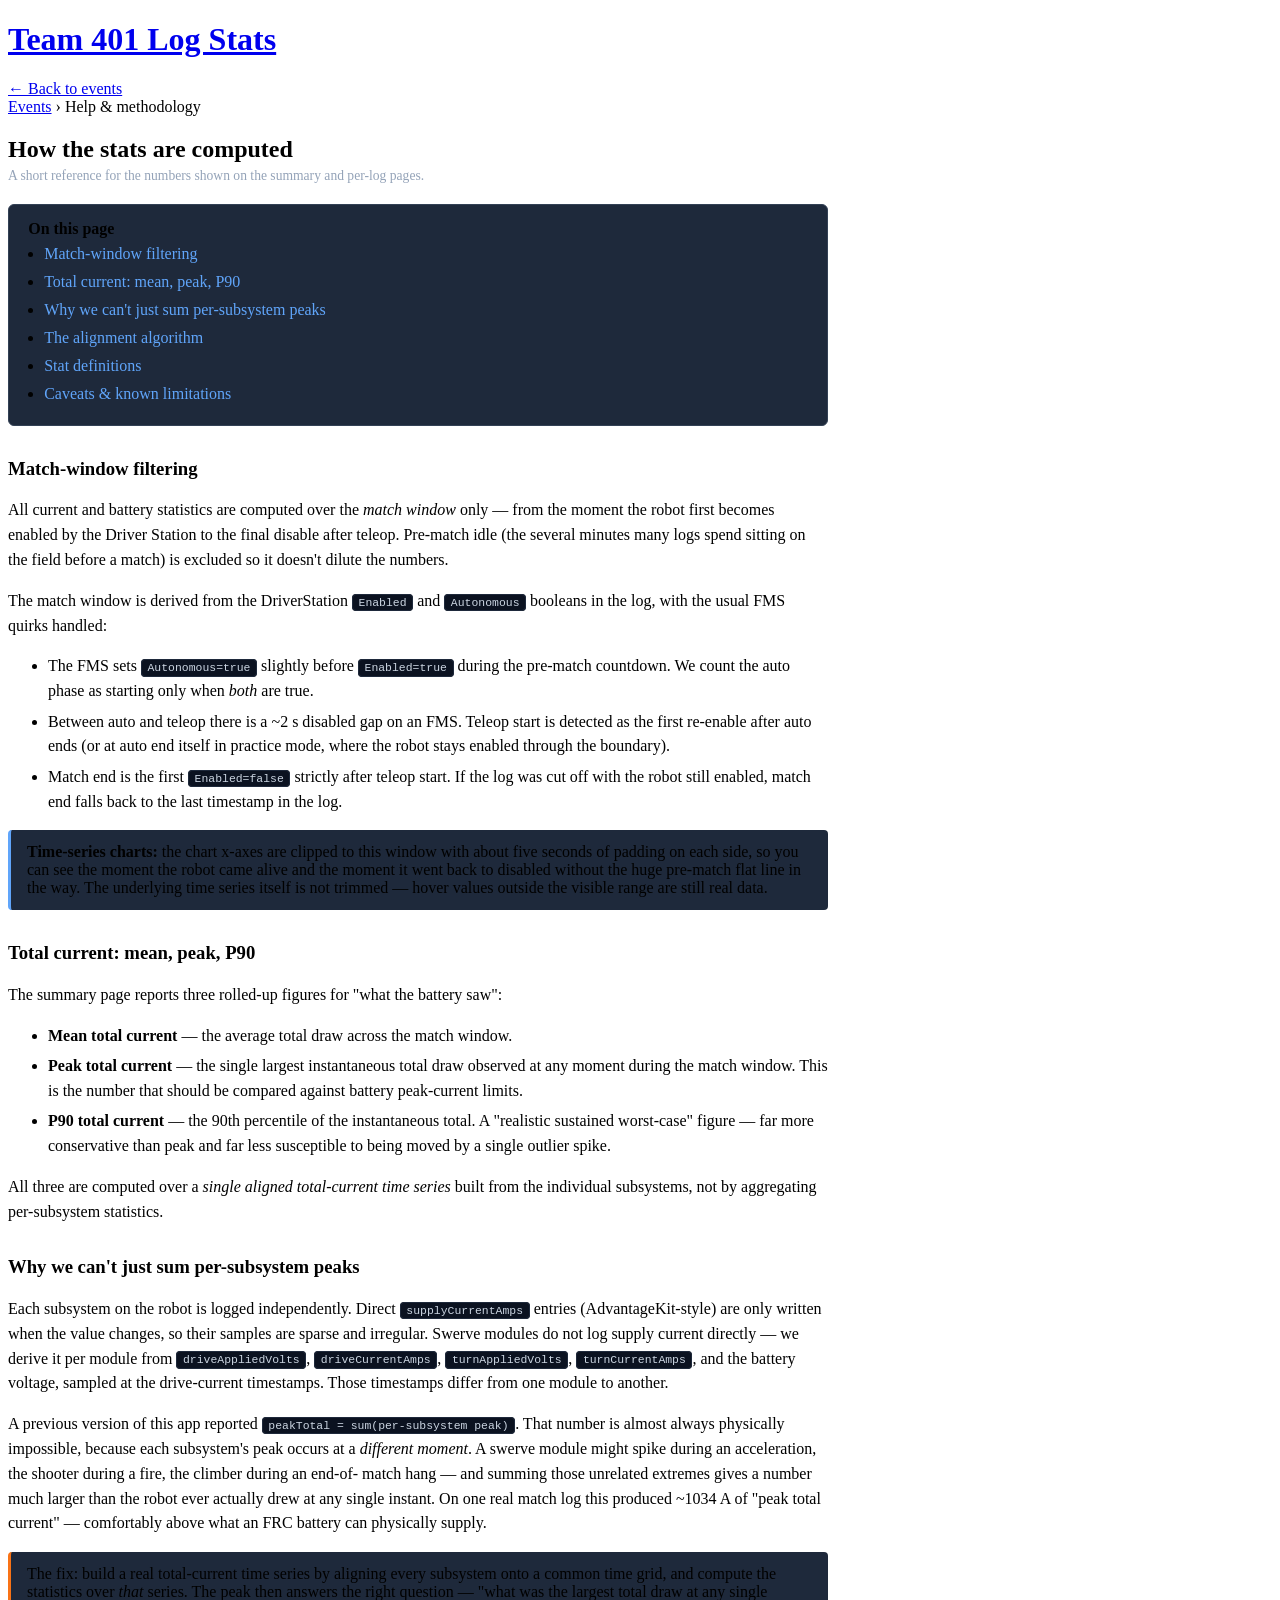
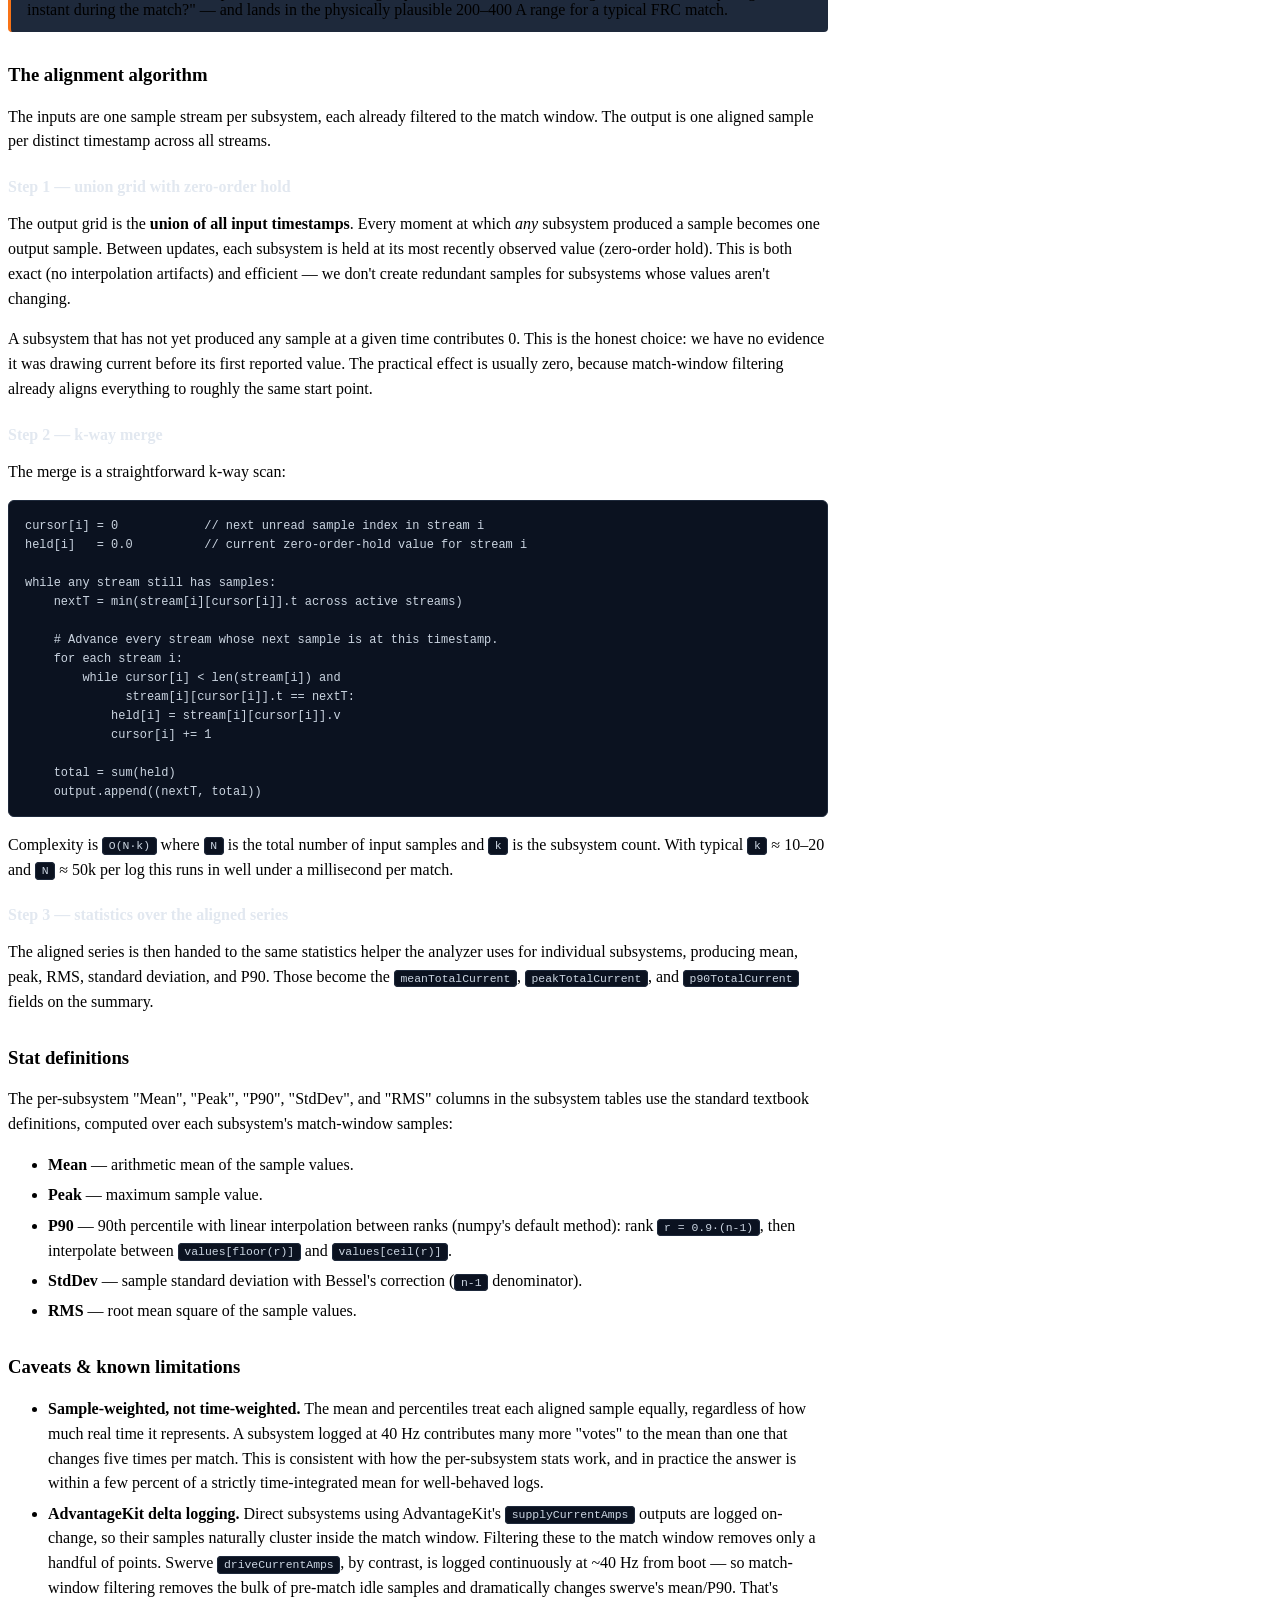
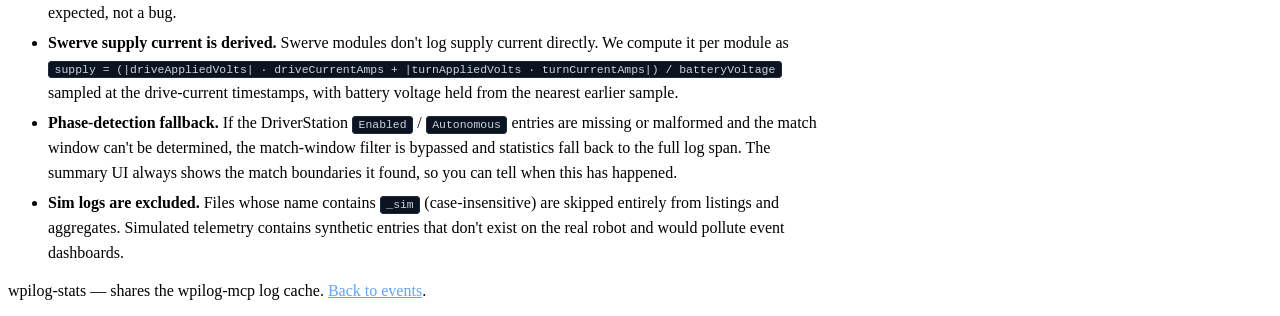
==== src/main/resources/stats-ui/help.html @ 19c03ee1 "wpilog-stats: match-scoped stats, aligned totals, and methodology help page Match-window filtering  " ====
<!doctype html>
<html lang="en">
<head>
  <meta charset="utf-8">
  <meta name="viewport" content="width=device-width, initial-scale=1">
  <title>Team 401 — Log Stats — Help</title>
  <link rel="stylesheet" href="__BASE__/ui/style.css">
  <style>
    /* Page-local tweaks: tighter prose column, subtle styling for callouts
       and code. Kept inline so the help page is fully self-contained. */
    main.help { max-width: 820px; }
    main.help p { line-height: 1.55; }
    main.help li { line-height: 1.55; margin-bottom: 0.35rem; }
    main.help h3 { margin-top: 2rem; }
    main.help h4 {
      color: #e2e8f0;
      margin-top: 1.5rem;
      margin-bottom: 0.4rem;
      font-size: 1.0rem;
    }
    main.help code {
      background: #0b1220;
      border: 1px solid #1e293b;
      padding: 0.08rem 0.35rem;
      border-radius: 4px;
      font-size: 0.88em;
      color: #cbd5e1;
    }
    main.help pre {
      background: #0b1220;
      border: 1px solid #1e293b;
      border-radius: 6px;
      padding: 0.9rem 1rem;
      overflow-x: auto;
      font-size: 0.85rem;
      line-height: 1.4;
      color: #cbd5e1;
    }
    main.help pre code { background: none; border: none; padding: 0; }
    main.help .callout {
      background: #1e293b;
      border-left: 3px solid #60a5fa;
      padding: 0.8rem 1rem;
      border-radius: 4px;
      margin: 1rem 0;
    }
    main.help .callout.warn { border-left-color: #f97316; }
    main.help .toc {
      background: #1e293b;
      border: 1px solid #334155;
      border-radius: 6px;
      padding: 0.9rem 1.2rem;
      margin-bottom: 2rem;
    }
    main.help .toc ul { margin: 0.3rem 0 0 1rem; padding: 0; }
    main.help .toc li { margin-bottom: 0.2rem; }
    main.help .toc a { color: #60a5fa; text-decoration: none; }
    main.help .toc a:hover { text-decoration: underline; }
    main.help h2 small {
      display: block;
      color: #94a3b8;
      font-size: 0.85rem;
      font-weight: 400;
      margin-top: 0.35rem;
    }
  </style>
</head>
<body data-base-path="__BASE__">
  <header>
    <div class="wrap header-row">
      <h1><a href="__BASE__/">Team 401 Log Stats</a></h1>
      <a class="help-link" href="__BASE__/ui/">&larr; Back to events</a>
    </div>
    <div class="wrap">
      <nav id="breadcrumbs">
        <a href="__BASE__/">Events</a> &rsaquo; Help &amp; methodology
      </nav>
    </div>
  </header>

  <main class="wrap help">
    <h2>How the stats are computed
      <small>A short reference for the numbers shown on the summary and per-log pages.</small>
    </h2>

    <div class="toc">
      <strong>On this page</strong>
      <ul>
        <li><a href="#match-window">Match-window filtering</a></li>
        <li><a href="#total-current">Total current: mean, peak, P90</a></li>
        <li><a href="#why-alignment">Why we can't just sum per-subsystem peaks</a></li>
        <li><a href="#algorithm">The alignment algorithm</a></li>
        <li><a href="#stats-definitions">Stat definitions</a></li>
        <li><a href="#caveats">Caveats &amp; known limitations</a></li>
      </ul>
    </div>

    <h3 id="match-window">Match-window filtering</h3>
    <p>
      All current and battery statistics are computed over the
      <em>match window</em> only — from the moment the robot first becomes
      enabled by the Driver Station to the final disable after teleop. Pre-match
      idle (the several minutes many logs spend sitting on the field before a
      match) is excluded so it doesn't dilute the numbers.
    </p>
    <p>
      The match window is derived from the DriverStation <code>Enabled</code>
      and <code>Autonomous</code> booleans in the log, with the usual FMS
      quirks handled:
    </p>
    <ul>
      <li>
        The FMS sets <code>Autonomous=true</code> slightly before
        <code>Enabled=true</code> during the pre-match countdown. We count the
        auto phase as starting only when <em>both</em> are true.
      </li>
      <li>
        Between auto and teleop there is a ~2 s disabled gap on an FMS. Teleop
        start is detected as the first re-enable after auto ends (or at auto
        end itself in practice mode, where the robot stays enabled through
        the boundary).
      </li>
      <li>
        Match end is the first <code>Enabled=false</code> strictly after
        teleop start. If the log was cut off with the robot still enabled,
        match end falls back to the last timestamp in the log.
      </li>
    </ul>
    <div class="callout">
      <strong>Time-series charts:</strong> the chart x-axes are clipped to
      this window with about five seconds of padding on each side, so you can
      see the moment the robot came alive and the moment it went back to
      disabled without the huge pre-match flat line in the way. The underlying
      time series itself is not trimmed — hover values outside the visible
      range are still real data.
    </div>

    <h3 id="total-current">Total current: mean, peak, P90</h3>
    <p>
      The summary page reports three rolled-up figures for "what the battery
      saw":
    </p>
    <ul>
      <li>
        <strong>Mean total current</strong> — the average total draw across
        the match window.
      </li>
      <li>
        <strong>Peak total current</strong> — the single largest instantaneous
        total draw observed at any moment during the match window. This is
        the number that should be compared against battery peak-current
        limits.
      </li>
      <li>
        <strong>P90 total current</strong> — the 90th percentile of the
        instantaneous total. A "realistic sustained worst-case" figure — far
        more conservative than peak and far less susceptible to being moved
        by a single outlier spike.
      </li>
    </ul>
    <p>
      All three are computed over a <em>single aligned total-current time
      series</em> built from the individual subsystems, not by aggregating
      per-subsystem statistics.
    </p>

    <h3 id="why-alignment">Why we can't just sum per-subsystem peaks</h3>
    <p>
      Each subsystem on the robot is logged independently. Direct
      <code>supplyCurrentAmps</code> entries (AdvantageKit-style) are only
      written when the value changes, so their samples are sparse and
      irregular. Swerve modules do not log supply current directly — we
      derive it per module from <code>driveAppliedVolts</code>,
      <code>driveCurrentAmps</code>, <code>turnAppliedVolts</code>,
      <code>turnCurrentAmps</code>, and the battery voltage, sampled at the
      drive-current timestamps. Those timestamps differ from one module to
      another.
    </p>
    <p>
      A previous version of this app reported
      <code>peakTotal = sum(per-subsystem peak)</code>. That number is almost
      always physically impossible, because each subsystem's peak occurs at
      a <em>different moment</em>. A swerve module might spike during an
      acceleration, the shooter during a fire, the climber during an end-of-
      match hang — and summing those unrelated extremes gives a number much
      larger than the robot ever actually drew at any single instant. On one
      real match log this produced ~1034 A of "peak total current" —
      comfortably above what an FRC battery can physically supply.
    </p>
    <div class="callout warn">
      The fix: build a real total-current time series by aligning every
      subsystem onto a common time grid, and compute the statistics over
      <em>that</em> series. The peak then answers the right question — "what
      was the largest total draw at any single instant during the match?" —
      and lands in the physically plausible 200–400 A range for a typical
      FRC match.
    </div>

    <h3 id="algorithm">The alignment algorithm</h3>
    <p>
      The inputs are one sample stream per subsystem, each already filtered
      to the match window. The output is one aligned sample per distinct
      timestamp across all streams.
    </p>

    <h4>Step 1 — union grid with zero-order hold</h4>
    <p>
      The output grid is the <strong>union of all input timestamps</strong>.
      Every moment at which <em>any</em> subsystem produced a sample becomes
      one output sample. Between updates, each subsystem is held at its most
      recently observed value (zero-order hold). This is both exact (no
      interpolation artifacts) and efficient — we don't create redundant
      samples for subsystems whose values aren't changing.
    </p>
    <p>
      A subsystem that has not yet produced any sample at a given time
      contributes 0. This is the honest choice: we have no evidence it was
      drawing current before its first reported value. The practical effect
      is usually zero, because match-window filtering already aligns
      everything to roughly the same start point.
    </p>

    <h4>Step 2 — k-way merge</h4>
    <p>
      The merge is a straightforward k-way scan:
    </p>
    <pre><code>cursor[i] = 0            // next unread sample index in stream i
held[i]   = 0.0          // current zero-order-hold value for stream i

while any stream still has samples:
    nextT = min(stream[i][cursor[i]].t across active streams)

    # Advance every stream whose next sample is at this timestamp.
    for each stream i:
        while cursor[i] &lt; len(stream[i]) and
              stream[i][cursor[i]].t == nextT:
            held[i] = stream[i][cursor[i]].v
            cursor[i] += 1

    total = sum(held)
    output.append((nextT, total))</code></pre>
    <p>
      Complexity is <code>O(N&middot;k)</code> where <code>N</code> is the
      total number of input samples and <code>k</code> is the subsystem
      count. With typical <code>k</code> ≈ 10–20 and <code>N</code> ≈ 50k per
      log this runs in well under a millisecond per match.
    </p>

    <h4>Step 3 — statistics over the aligned series</h4>
    <p>
      The aligned series is then handed to the same statistics helper the
      analyzer uses for individual subsystems, producing mean, peak, RMS,
      standard deviation, and P90. Those become the
      <code>meanTotalCurrent</code>, <code>peakTotalCurrent</code>, and
      <code>p90TotalCurrent</code> fields on the summary.
    </p>

    <h3 id="stats-definitions">Stat definitions</h3>
    <p>
      The per-subsystem "Mean", "Peak", "P90", "StdDev", and "RMS" columns in
      the subsystem tables use the standard textbook definitions, computed
      over each subsystem's match-window samples:
    </p>
    <ul>
      <li><strong>Mean</strong> — arithmetic mean of the sample values.</li>
      <li><strong>Peak</strong> — maximum sample value.</li>
      <li>
        <strong>P90</strong> — 90th percentile with linear interpolation
        between ranks (numpy's default method): rank <code>r = 0.9&middot;(n-1)</code>,
        then interpolate between <code>values[floor(r)]</code> and
        <code>values[ceil(r)]</code>.
      </li>
      <li>
        <strong>StdDev</strong> — sample standard deviation with Bessel's
        correction (<code>n-1</code> denominator).
      </li>
      <li><strong>RMS</strong> — root mean square of the sample values.</li>
    </ul>

    <h3 id="caveats">Caveats &amp; known limitations</h3>
    <ul>
      <li>
        <strong>Sample-weighted, not time-weighted.</strong> The mean and
        percentiles treat each aligned sample equally, regardless of how much
        real time it represents. A subsystem logged at 40 Hz contributes many
        more "votes" to the mean than one that changes five times per match.
        This is consistent with how the per-subsystem stats work, and in
        practice the answer is within a few percent of a strictly
        time-integrated mean for well-behaved logs.
      </li>
      <li>
        <strong>AdvantageKit delta logging.</strong> Direct subsystems using
        AdvantageKit's <code>supplyCurrentAmps</code> outputs are logged
        on-change, so their samples naturally cluster inside the match
        window. Filtering these to the match window removes only a handful
        of points. Swerve <code>driveCurrentAmps</code>, by contrast, is
        logged continuously at ~40 Hz from boot — so match-window filtering
        removes the bulk of pre-match idle samples and dramatically changes
        swerve's mean/P90. That's expected, not a bug.
      </li>
      <li>
        <strong>Swerve supply current is derived.</strong> Swerve modules
        don't log supply current directly. We compute it per module as
        <code>supply = (|driveAppliedVolts| &middot; driveCurrentAmps +
        |turnAppliedVolts &middot; turnCurrentAmps|) / batteryVoltage</code>
        sampled at the drive-current timestamps, with battery voltage held
        from the nearest earlier sample.
      </li>
      <li>
        <strong>Phase-detection fallback.</strong> If the DriverStation
        <code>Enabled</code> / <code>Autonomous</code> entries are missing or
        malformed and the match window can't be determined, the match-window
        filter is bypassed and statistics fall back to the full log span.
        The summary UI always shows the match boundaries it found, so you
        can tell when this has happened.
      </li>
      <li>
        <strong>Sim logs are excluded.</strong> Files whose name contains
        <code>_sim</code> (case-insensitive) are skipped entirely from
        listings and aggregates. Simulated telemetry contains synthetic
        entries that don't exist on the real robot and would pollute event
        dashboards.
      </li>
    </ul>
  </main>

  <footer class="wrap">
    <p>
      wpilog-stats — shares the wpilog-mcp log cache.
      <a href="__BASE__/ui/" style="color:#60a5fa">Back to events</a>.
    </p>
  </footer>
</body>
</html>
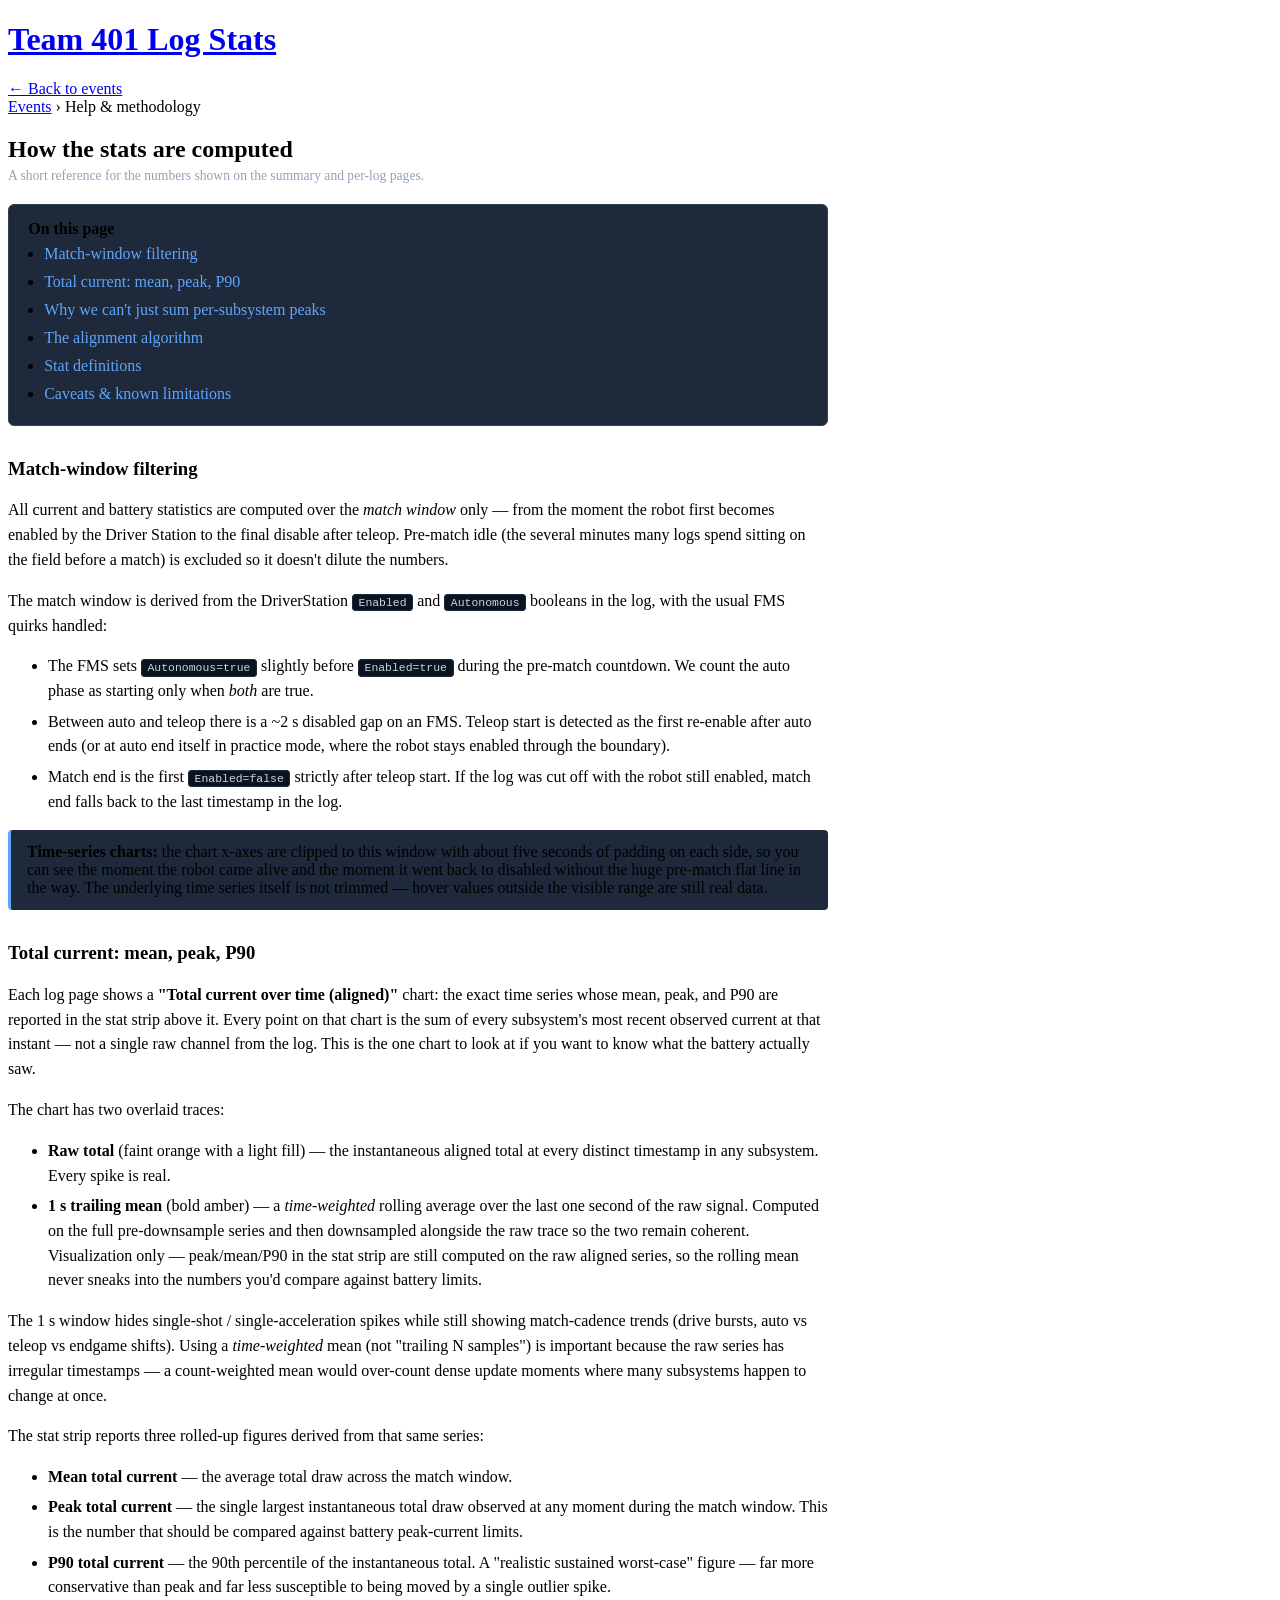
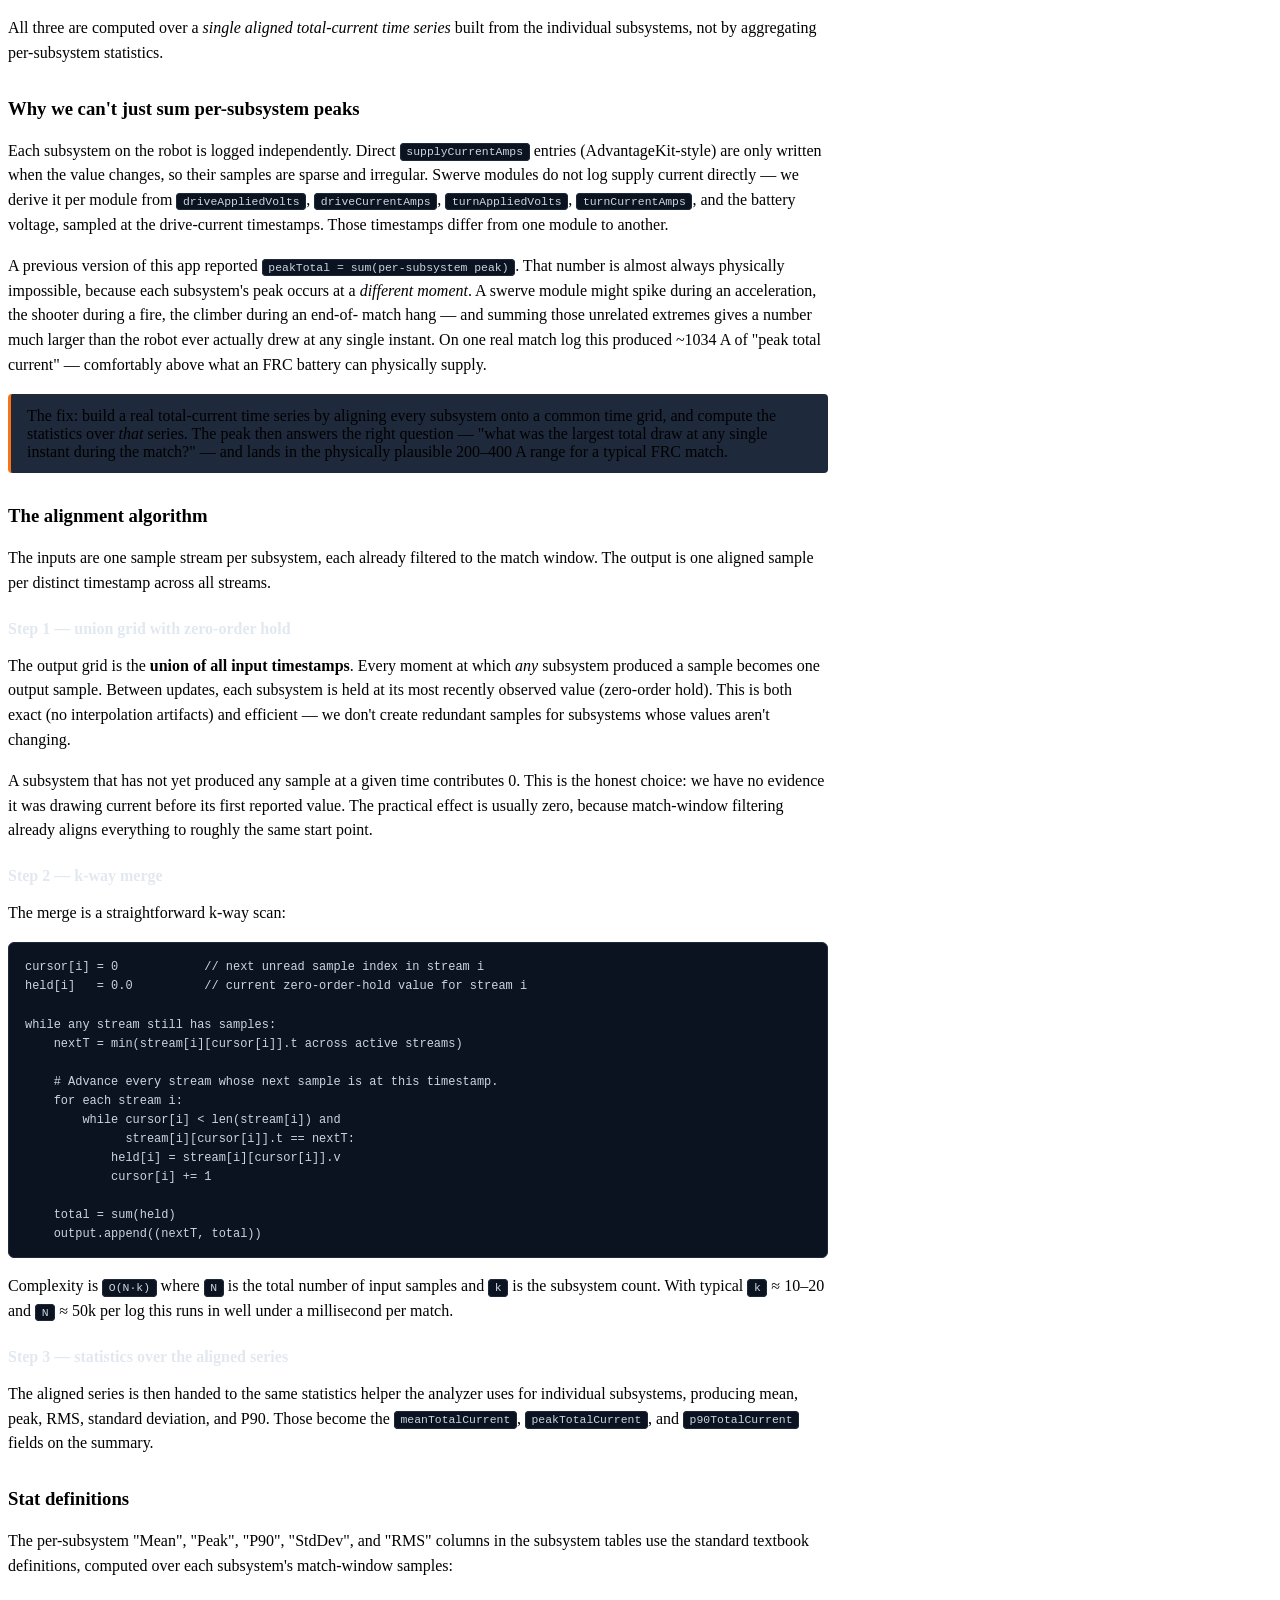
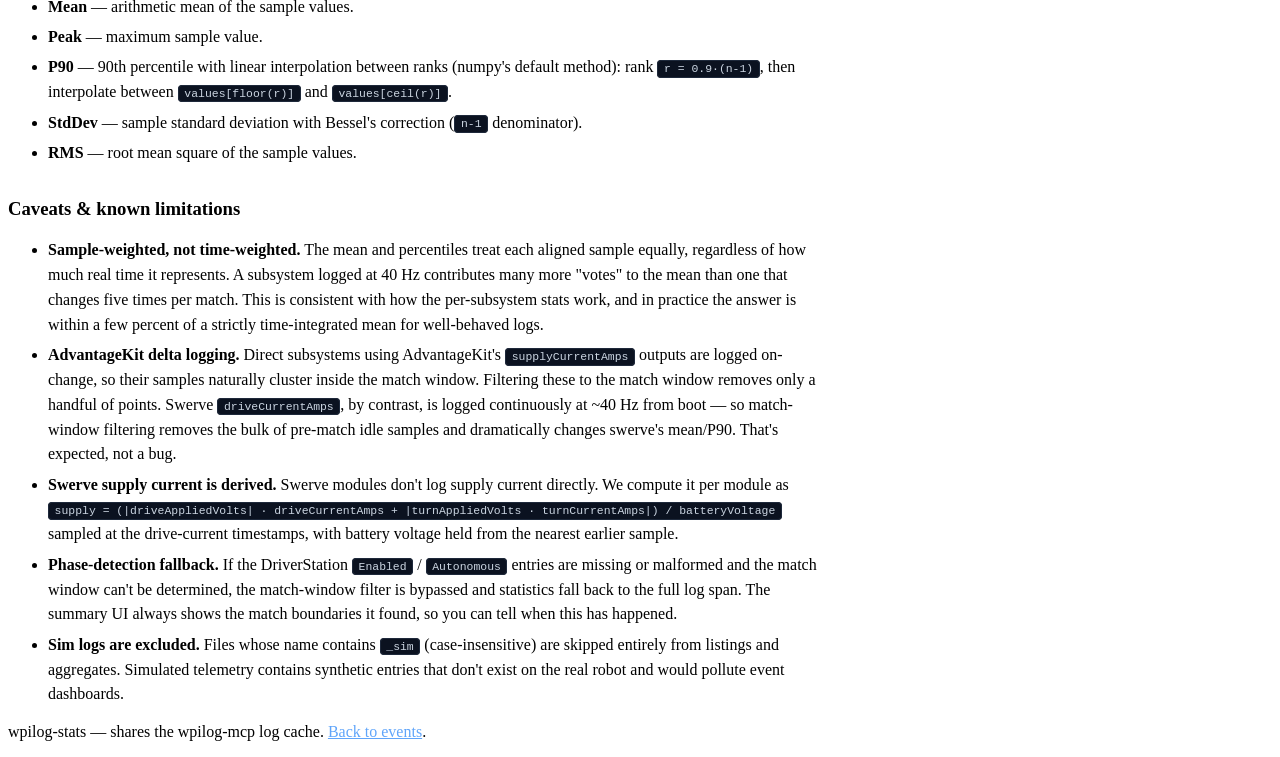
==== commit b575abce: "wpilog-stats: total-current chart with 1s time-weighted smoothing overlay Adds a "Total current over" ====
--- a/src/main/resources/stats-ui/help.html
+++ b/src/main/resources/stats-ui/help.html
@@ -137,8 +137,43 @@
 
     <h3 id="total-current">Total current: mean, peak, P90</h3>
     <p>
-      The summary page reports three rolled-up figures for "what the battery
-      saw":
+      Each log page shows a <strong>"Total current over time (aligned)"</strong>
+      chart: the exact time series whose mean, peak, and P90 are reported
+      in the stat strip above it. Every point on that chart is the sum of
+      every subsystem's most recent observed current at that instant — not
+      a single raw channel from the log. This is the one chart to look at
+      if you want to know what the battery actually saw.
+    </p>
+    <p>
+      The chart has two overlaid traces:
+    </p>
+    <ul>
+      <li>
+        <strong>Raw total</strong> (faint orange with a light fill) — the
+        instantaneous aligned total at every distinct timestamp in any
+        subsystem. Every spike is real.
+      </li>
+      <li>
+        <strong>1&nbsp;s trailing mean</strong> (bold amber) — a
+        <em>time-weighted</em> rolling average over the last one second of
+        the raw signal. Computed on the full pre-downsample series and then
+        downsampled alongside the raw trace so the two remain coherent.
+        Visualization only — peak/mean/P90 in the stat strip are still
+        computed on the raw aligned series, so the rolling mean never
+        sneaks into the numbers you'd compare against battery limits.
+      </li>
+    </ul>
+    <p>
+      The 1&nbsp;s window hides single-shot / single-acceleration spikes
+      while still showing match-cadence trends (drive bursts, auto vs
+      teleop vs endgame shifts). Using a <em>time-weighted</em> mean (not
+      "trailing N samples") is important because the raw series has
+      irregular timestamps — a count-weighted mean would over-count dense
+      update moments where many subsystems happen to change at once.
+    </p>
+    <p>
+      The stat strip reports three rolled-up figures derived from that same
+      series:
     </p>
     <ul>
       <li>
